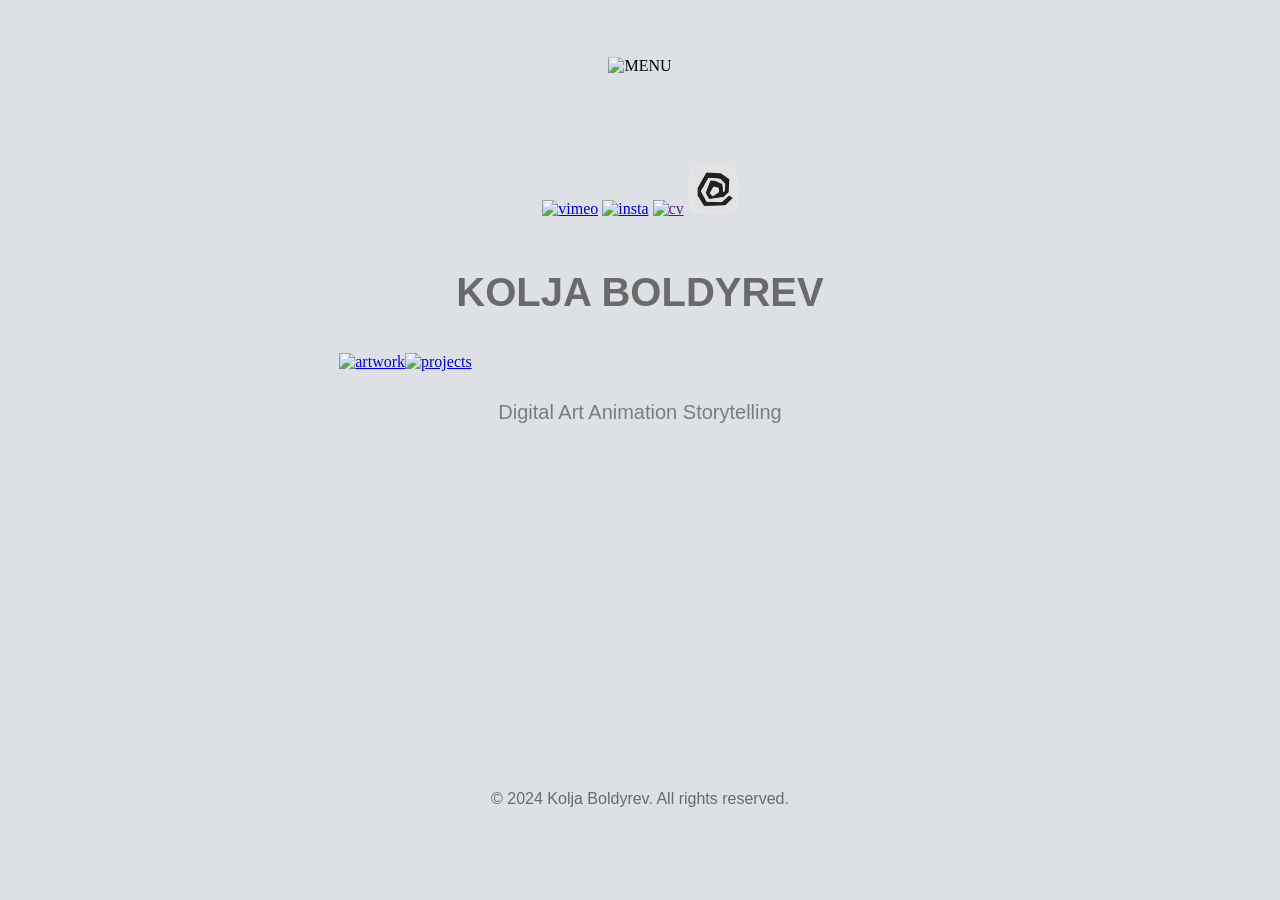
==== index.html @ 685eb056 "update index elements" ====
<!DOCTYPE html>
<html lang="en">
  <head>
    <title>Kolja HTML website</title>
    <meta charset="UTF-8">
    <meta name="description" content="Artist/Animator portfolio webpage">
    <meta name="keywords" content="HTML, CSS">
    <meta name="viewport" content="width=device-width, initial-scale=1.0">
    <meta name="author" content="Kolja Boldyrev">
    <link href="indexstyle.css" rel="stylesheet">
  </head>
  <body>
    <div style="text-align:center; padding: 40px;"> 
      <div class="dropdown">
        <img src="images/newmenu.png" alt="MENU" class="dropbtn">
        <div class="dropdown-content">
          <a href="art.html">ART</a>
          <a href="prj.html">PROJECTS</a>
        </div>
      </div>
    </div>
    <div style="text-align: center; padding-top: 50px;">
      <a href="https://vimeo.com/user75997028" target="_blank"><img src="images/vimeo.png" width="50px" alt="vimeo"></a>
      <a href="https://www.instagram.com/koljapipkin" target="_blank"><img src="images/insta.png" width="50px" alt="insta"></a>
      <a href=""target="_blank"><img src="images/cv.png" width="50px" alt="cv"></a>
      <a href=""target="_blank"><img src="images/gmail.png" width="50px" alt="cv"></a>
    </div>
    <div class="griddy">
      <div class="t2">
        <h1>KOLJA BOLDYREV</h1>
      </div>
      <div class="m3">
          <a href="art.html"><img src="images/art.gif" alt="artwork"></a>
          <a href="prj.html"><img src="images/prj.gif" alt="projects"></a>
      </div>
      <div class="b2">
        <h2> Digital Art Animation Storytelling </h2>
      </div>
      <div class="f2">
        <p style="text-align: center; padding: 20px;">© 2024 Kolja Boldyrev. All rights reserved.</p>
      </div>  
    </div> 
  </body>
</html>
---- indexstyle.css ----
body{
background: #dde1e5;
background-image: url("images/bg text 01.png");
}
h1 {
    color:  rgb(106, 106, 106);
    font-family: "Helvetica Neue", sans-serif;
    font-size: 40px;
    font-stretch: condensed;
}
h2 {
    color: rgb(124, 124, 124);
    font-family: "Helvetica Neue Light", sans-serif;
    font-size: 20px;
    text-align: center;
    outline-style: none;
    padding: 2px;
    font-weight: lighter;
}
img {
    max-width: 100%;
    height: auto;
}

.icon-container {
    display: flex;
    width: auto;
    height: auto;
}
.icon-container img {
    display: block;
    width: 50px;
    height: auto;
}

.griddy {
    display: grid;
    grid-template-columns: 1fr 1fr 1fr 1fr;
    gap: 1px;
    padding: 10px;
    margin:10px;
    border: 1px;
    grid-template-areas: 
        "t1 t2 t2 t3"
        "m1 m3 m3 m4"
        "b1 b2 b2 b3"
        "f1 f2 f2 f3";
}
.griddy div {
    padding: 5px;
}

.griddy div.t2 {
    grid-area: t2;
    justify-content: center;
    text-align: center;
    max-width: 100%;
    height: auto;
}
.griddy div.m2 {
    grid-area: m2;
    align-items: center;
    text-align: center;
    object-fit:  fill;
    width: 100%;
} 
.griddy div.m3 {
    grid-area: m3;
    display: flex;
    width: auto;
    height: auto;
}

.griddy div.m3 img{
    display: block;
    width: 100%;
    height: auto;
}


 
.griddy div.b2 {
    grid-area: b2;
    text-align: center;
    justify-content: center;
    height: auto;
}  

.griddy div.f2 {
    grid-area: f2;
    text-align: center;
    font-family: Helvetica, sans-serif;
    font-size: 10 px;
    padding-top: 50%;
    color:rgb(106, 106, 106);
}

/* Container holding the image and menu */
.dropdown {
  position: relative;
  display: inline-block;
}

/* Style the image as a button */
.dropbtn {
    width: 100px;
    height: auto;
    border-radius: 10%; 
    cursor: pointer;
    padding-top: 15%;
}

/* Hidden dropdown content */
.dropdown-content {
    display: none;
    position: absolute;
    background-color: #f9f9f9;
    min-width: 100px;
    box-shadow: 0px 8px 16px 0px rgba(0,0,0,0.2);
    z-index: 1;
}

/* Links inside the dropdown */
.dropdown-content a {
    color: black;
    padding: 12px 16px;
    text-decoration: none;
    display: block;
    font-family: "Helvetica Neue", sans-serif;
    font-size: 14px;
    text-align: center;
}

/* Show content on hover */
.dropdown:hover .dropdown-content {
    display: block;
}

.dropdown:hover .dropbtn {
  background-color: #e3e3e3;
}
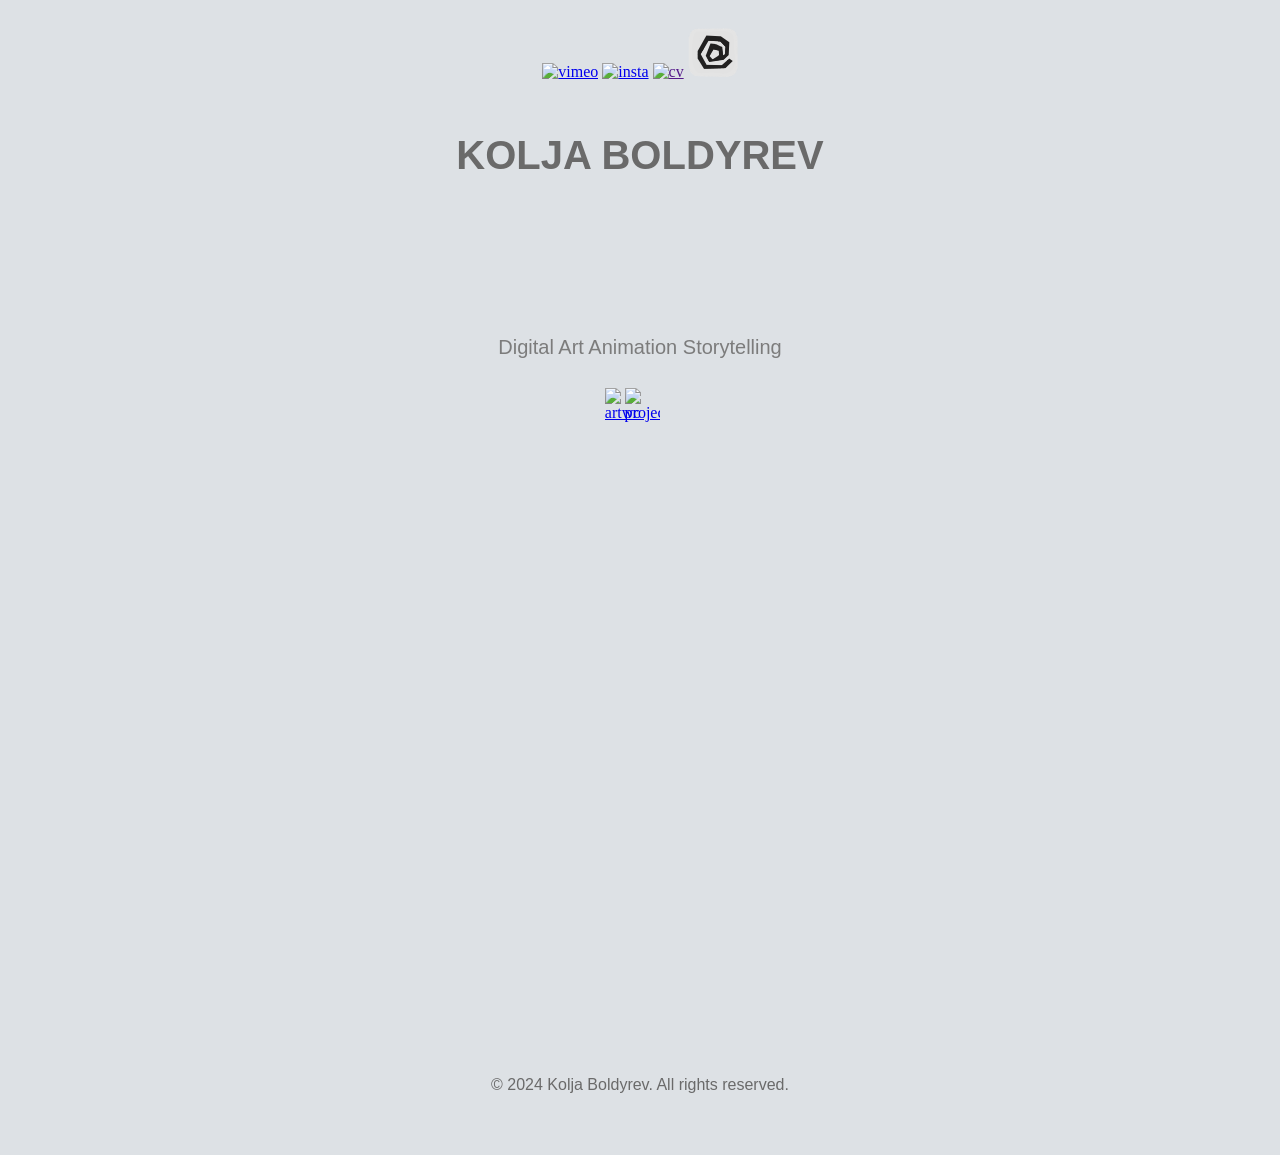
==== commit 82ab5250: "upd grid bring img together" ====
--- a/index.html
+++ b/index.html
@@ -10,16 +10,7 @@
     <link href="indexstyle.css" rel="stylesheet">
   </head>
   <body>
-    <div style="text-align:center; padding: 40px;"> 
-      <div class="dropdown">
-        <img src="images/newmenu.png" alt="MENU" class="dropbtn">
-        <div class="dropdown-content">
-          <a href="art.html">ART</a>
-          <a href="prj.html">PROJECTS</a>
-        </div>
-      </div>
-    </div>
-    <div style="text-align: center; padding-top: 50px;">
+    <div style="text-align: center; padding-top: 20px;">
       <a href="https://vimeo.com/user75997028" target="_blank"><img src="images/vimeo.png" width="50px" alt="vimeo"></a>
       <a href="https://www.instagram.com/koljapipkin" target="_blank"><img src="images/insta.png" width="50px" alt="insta"></a>
       <a href=""target="_blank"><img src="images/cv.png" width="50px" alt="cv"></a>
@@ -29,12 +20,12 @@
       <div class="t2">
         <h1>KOLJA BOLDYREV</h1>
       </div>
+       <div class="b2">
+        <h2> Digital Art Animation Storytelling </h2>
+      </div>
       <div class="m3">
           <a href="art.html"><img src="images/art.gif" alt="artwork"></a>
           <a href="prj.html"><img src="images/prj.gif" alt="projects"></a>
-      </div>
-      <div class="b2">
-        <h2> Digital Art Animation Storytelling </h2>
       </div>
       <div class="f2">
         <p style="text-align: center; padding: 20px;">© 2024 Kolja Boldyrev. All rights reserved.</p>
--- a/indexstyle.css
+++ b/indexstyle.css
@@ -17,11 +17,7 @@
     padding: 2px;
     font-weight: lighter;
 }
-img {
-    max-width: 100%;
-    height: auto;
-}
-
+/* Icons */
 .icon-container {
     display: flex;
     width: auto;
@@ -32,59 +28,54 @@
     width: 50px;
     height: auto;
 }
-
+/* Index page grid */
 .griddy {
     display: grid;
-    grid-template-columns: 1fr 1fr 1fr 1fr;
+    grid-template-columns: 1fr 1fr;
     gap: 1px;
     padding: 10px;
     margin:10px;
     border: 1px;
     grid-template-areas: 
-        "t1 t2 t2 t3"
-        "m1 m3 m3 m4"
-        "b1 b2 b2 b3"
-        "f1 f2 f2 f3";
+        "t2 t2"
+        "b2 b2"
+        "m3 m3"
+        "f2 f2";
 }
 .griddy div {
     padding: 5px;
 }
-
 .griddy div.t2 {
     grid-area: t2;
     justify-content: center;
     text-align: center;
     max-width: 100%;
-    height: auto;
-}
-.griddy div.m2 {
-    grid-area: m2;
-    align-items: center;
-    text-align: center;
-    object-fit:  fill;
-    width: 100%;
+    height: 200px;
 } 
-.griddy div.m3 {
-    grid-area: m3;
-    display: flex;
-    width: auto;
-    height: auto;
-}
-
-.griddy div.m3 img{
-    display: block;
-    width: 100%;
-    height: auto;
-}
-
-
- 
 .griddy div.b2 {
     grid-area: b2;
     text-align: center;
     justify-content: center;
     height: auto;
 }  
+
+.griddy div.m3 {
+    grid-area: m3;
+    display: flex;
+    justify-content: center;
+    align-items: center;
+    gap: 0px;
+}
+.griddy div.m3 a {
+  display: block;
+  flex: 0;
+  margin: 0 -15px;
+}
+.griddy div.m3 img{
+    display: block;
+    width: 70%;
+    height: auto;
+}
 
 .griddy div.f2 {
     grid-area: f2;
@@ -95,50 +86,5 @@
     color:rgb(106, 106, 106);
 }
 
-/* Container holding the image and menu */
-.dropdown {
-  position: relative;
-  display: inline-block;
-}
-
-/* Style the image as a button */
-.dropbtn {
-    width: 100px;
-    height: auto;
-    border-radius: 10%; 
-    cursor: pointer;
-    padding-top: 15%;
-}
-
-/* Hidden dropdown content */
-.dropdown-content {
-    display: none;
-    position: absolute;
-    background-color: #f9f9f9;
-    min-width: 100px;
-    box-shadow: 0px 8px 16px 0px rgba(0,0,0,0.2);
-    z-index: 1;
-}
-
-/* Links inside the dropdown */
-.dropdown-content a {
-    color: black;
-    padding: 12px 16px;
-    text-decoration: none;
-    display: block;
-    font-family: "Helvetica Neue", sans-serif;
-    font-size: 14px;
-    text-align: center;
-}
-
-/* Show content on hover */
-.dropdown:hover .dropdown-content {
-    display: block;
-}
-
-.dropdown:hover .dropbtn {
-  background-color: #e3e3e3;
-}
 
 
-
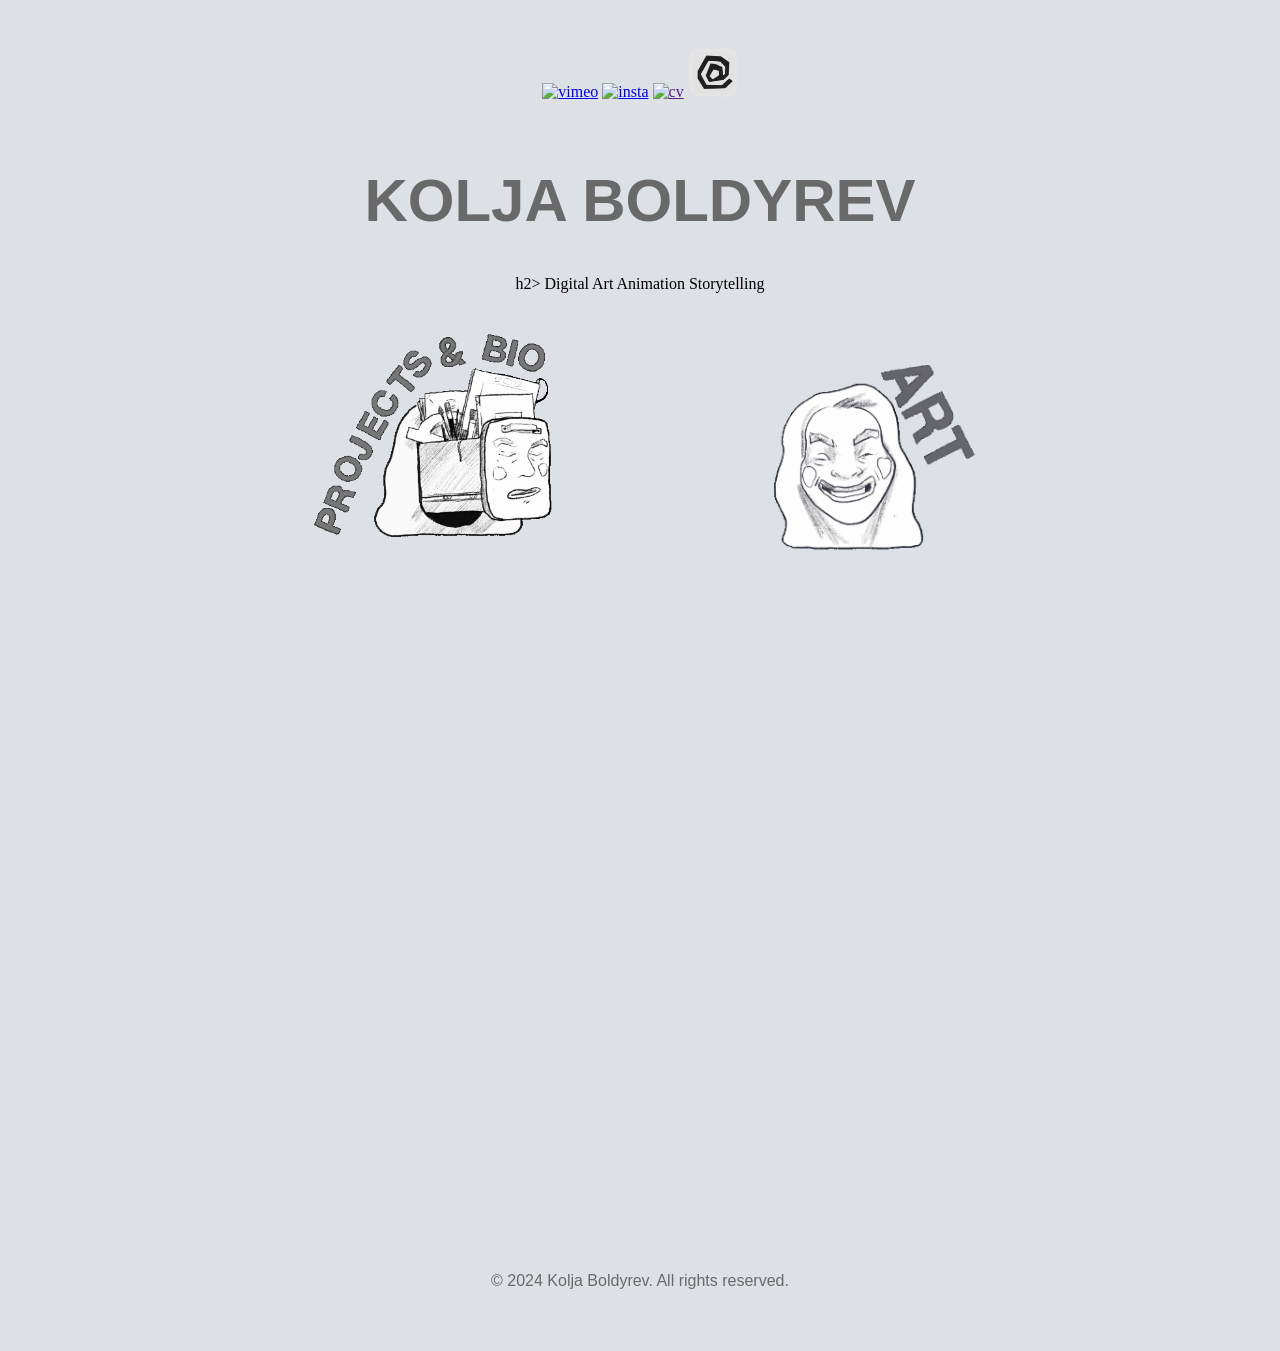
==== commit 65fb85ca: "upd grid on index" ====
--- a/index.html
+++ b/index.html
@@ -10,7 +10,7 @@
     <link href="indexstyle.css" rel="stylesheet">
   </head>
   <body>
-    <div style="text-align: center; padding-top: 20px;">
+    <div style="text-align: center; padding-top: 40px;">
       <a href="https://vimeo.com/user75997028" target="_blank"><img src="images/vimeo.png" width="50px" alt="vimeo"></a>
       <a href="https://www.instagram.com/koljapipkin" target="_blank"><img src="images/insta.png" width="50px" alt="insta"></a>
       <a href=""target="_blank"><img src="images/cv.png" width="50px" alt="cv"></a>
@@ -19,9 +19,7 @@
     <div class="griddy">
       <div class="t2">
         <h1>KOLJA BOLDYREV</h1>
-      </div>
-       <div class="b2">
-        <h2> Digital Art Animation Storytelling </h2>
+        h2> Digital Art Animation Storytelling </h2>
       </div>
       <div class="m3">
           <a href="art.html"><img src="images/art.gif" alt="artwork"></a>
--- a/indexstyle.css
+++ b/indexstyle.css
@@ -3,13 +3,13 @@
 background-image: url("images/bg text 01.png");
 }
 h1 {
-    color:  rgb(106, 106, 106);
+    color:  rgb(105, 105, 105);
     font-family: "Helvetica Neue", sans-serif;
-    font-size: 40px;
+    font-size: 60px;
     font-stretch: condensed;
 }
 h2 {
-    color: rgb(124, 124, 124);
+    color: rgb(75, 75, 75);
     font-family: "Helvetica Neue Light", sans-serif;
     font-size: 20px;
     text-align: center;
@@ -34,7 +34,7 @@
     grid-template-columns: 1fr 1fr;
     gap: 1px;
     padding: 10px;
-    margin:10px;
+    margin: 10px;
     border: 1px;
     grid-template-areas: 
         "t2 t2"
@@ -50,13 +50,13 @@
     justify-content: center;
     text-align: center;
     max-width: 100%;
-    height: 200px;
+    height: auto;
 } 
 .griddy div.b2 {
     grid-area: b2;
     text-align: center;
     justify-content: center;
-    height: auto;
+    height: 40px;
 }  
 
 .griddy div.m3 {
@@ -64,17 +64,16 @@
     display: flex;
     justify-content: center;
     align-items: center;
-    gap: 0px;
+    gap: 5px;
 }
 .griddy div.m3 a {
   display: block;
-  flex: 0;
-  margin: 0 -15px;
 }
 .griddy div.m3 img{
     display: block;
-    width: 70%;
+    width: 45vw;
     height: auto;
+    max-width: 400px;
 }
 
 .griddy div.f2 {
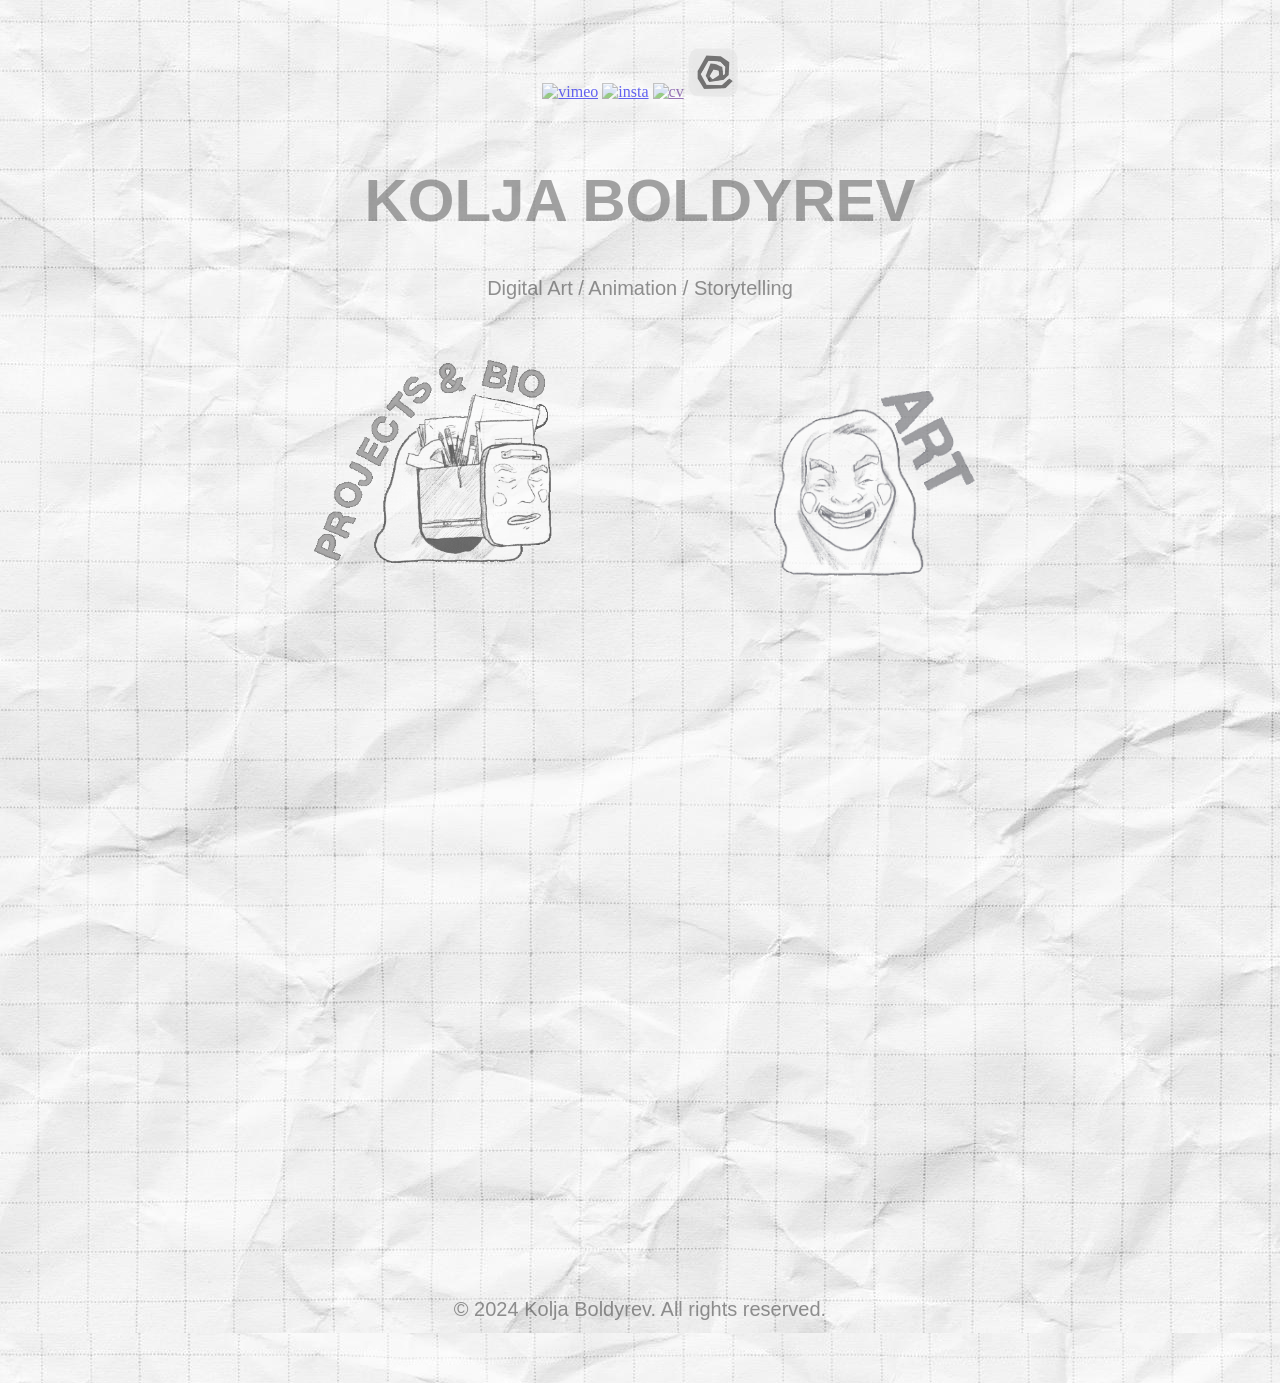
==== commit b70cef51: "upd h2 on index" ====
--- a/index.html
+++ b/index.html
@@ -14,19 +14,19 @@
       <a href="https://vimeo.com/user75997028" target="_blank"><img src="images/vimeo.png" width="50px" alt="vimeo"></a>
       <a href="https://www.instagram.com/koljapipkin" target="_blank"><img src="images/insta.png" width="50px" alt="insta"></a>
       <a href=""target="_blank"><img src="images/cv.png" width="50px" alt="cv"></a>
-      <a href=""target="_blank"><img src="images/gmail.png" width="50px" alt="cv"></a>
+      <a href="mailto:koljabolt@gmail.com"target="_blank"><img src="images/gmail.png" width="50px" alt="cv"></a>
     </div>
     <div class="griddy">
       <div class="t2">
         <h1>KOLJA BOLDYREV</h1>
-        h2> Digital Art Animation Storytelling </h2>
+        <h2> Digital Art / Animation / Storytelling </h2>
       </div>
       <div class="m3">
           <a href="art.html"><img src="images/art.gif" alt="artwork"></a>
           <a href="prj.html"><img src="images/prj.gif" alt="projects"></a>
       </div>
       <div class="f2">
-        <p style="text-align: center; padding: 20px;">© 2024 Kolja Boldyrev. All rights reserved.</p>
+        <h2 style="text-align: center; padding: 20px;">© 2024 Kolja Boldyrev. All rights reserved.</h2>
       </div>  
     </div> 
   </body>
--- a/indexstyle.css
+++ b/indexstyle.css
@@ -1,7 +1,10 @@
 body{
 background: #dde1e5;
 background-image: url("images/bg text 01.png");
+background-repeat: repeat;
+opacity: 60%;
 }
+
 h1 {
     color:  rgb(105, 105, 105);
     font-family: "Helvetica Neue", sans-serif;
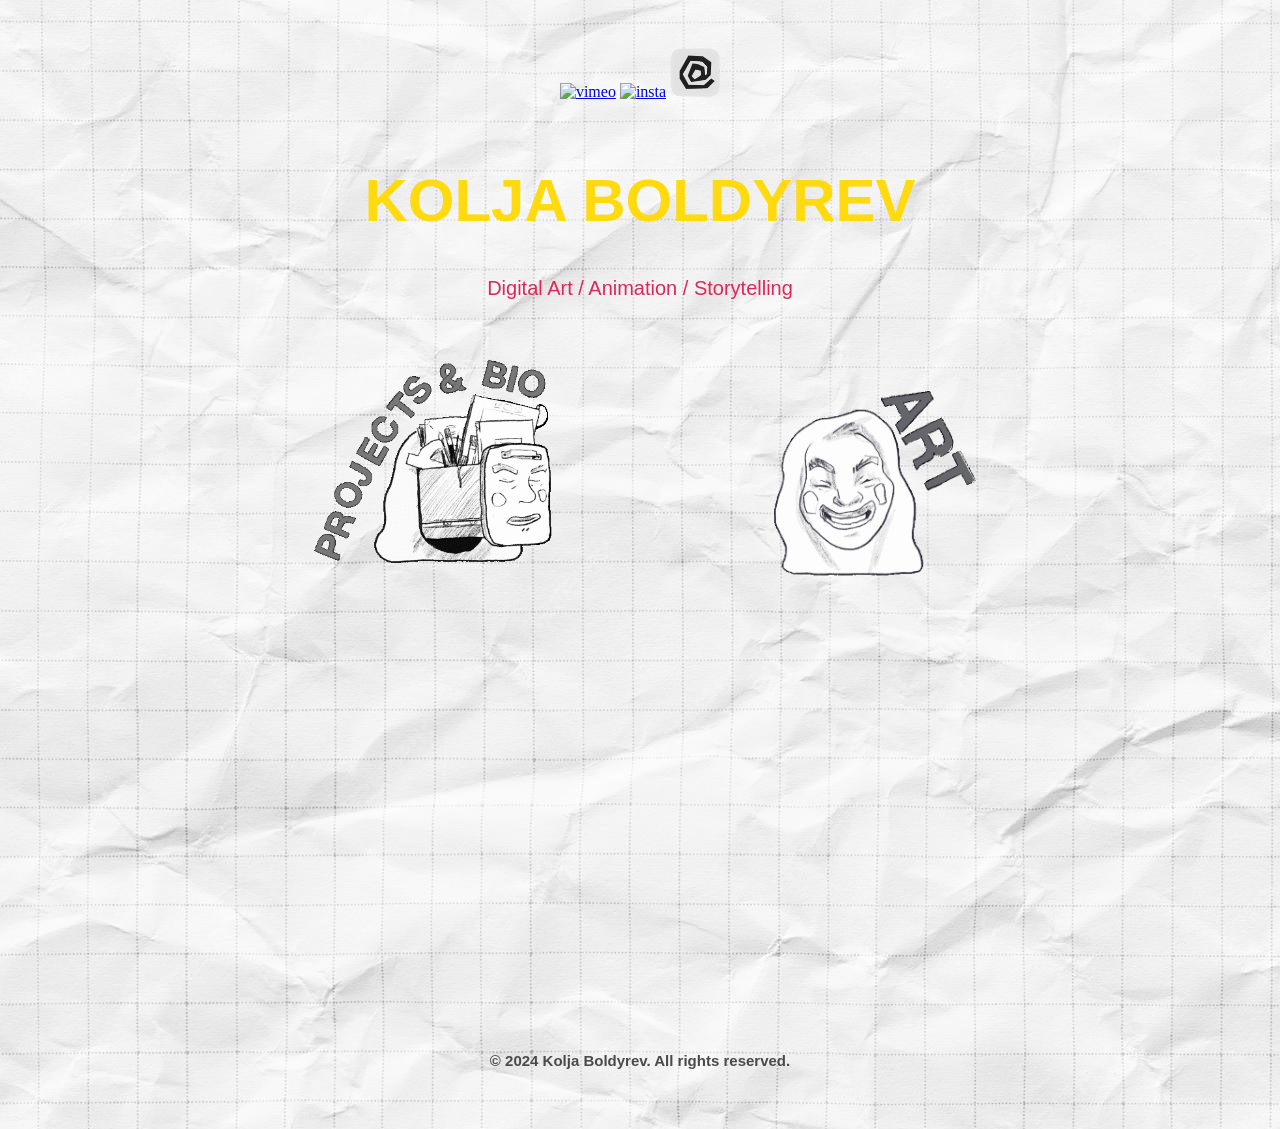
==== commit af02ef36: "upd footer" ====
--- a/index.html
+++ b/index.html
@@ -13,7 +13,6 @@
     <div style="text-align: center; padding-top: 40px;">
       <a href="https://vimeo.com/user75997028" target="_blank"><img src="images/vimeo.png" width="50px" alt="vimeo"></a>
       <a href="https://www.instagram.com/koljapipkin" target="_blank"><img src="images/insta.png" width="50px" alt="insta"></a>
-      <a href=""target="_blank"><img src="images/cv.png" width="50px" alt="cv"></a>
       <a href="mailto:koljabolt@gmail.com"target="_blank"><img src="images/gmail.png" width="50px" alt="cv"></a>
     </div>
     <div class="griddy">
@@ -26,7 +25,7 @@
           <a href="prj.html"><img src="images/prj.gif" alt="projects"></a>
       </div>
       <div class="f2">
-        <h2 style="text-align: center; padding: 20px;">© 2024 Kolja Boldyrev. All rights reserved.</h2>
+        <h3 style="text-align: center; padding: 20px;">© 2024 Kolja Boldyrev. All rights reserved.</h3>
       </div>  
     </div> 
   </body>
--- a/indexstyle.css
+++ b/indexstyle.css
@@ -1,24 +1,34 @@
 body{
-background: #dde1e5;
+background: #d0d0cf;
 background-image: url("images/bg text 01.png");
 background-repeat: repeat;
-opacity: 60%;
 }
 
 h1 {
-    color:  rgb(105, 105, 105);
+    color:  rgb(254, 218, 15);
     font-family: "Helvetica Neue", sans-serif;
     font-size: 60px;
     font-stretch: condensed;
 }
 h2 {
-    color: rgb(75, 75, 75);
+    color: rgb(217, 41, 88);
     font-family: "Helvetica Neue Light", sans-serif;
     font-size: 20px;
     text-align: center;
     outline-style: none;
     padding: 2px;
     font-weight: lighter;
+}
+h3 {
+    color: rgb(74, 74, 74);
+    font-family: "Helvetica Neue Light", sans-serif;
+    font-size: 15px;
+    text-align: center;
+    outline-style: none;
+    padding: 2px;
+    font-weight: super light;
+    font-stretch: condensed;
+
 }
 /* Icons */
 .icon-container {
@@ -84,8 +94,7 @@
     text-align: center;
     font-family: Helvetica, sans-serif;
     font-size: 10 px;
-    padding-top: 50%;
-    color:rgb(106, 106, 106);
+    padding-top: 30%;
 }
 
 
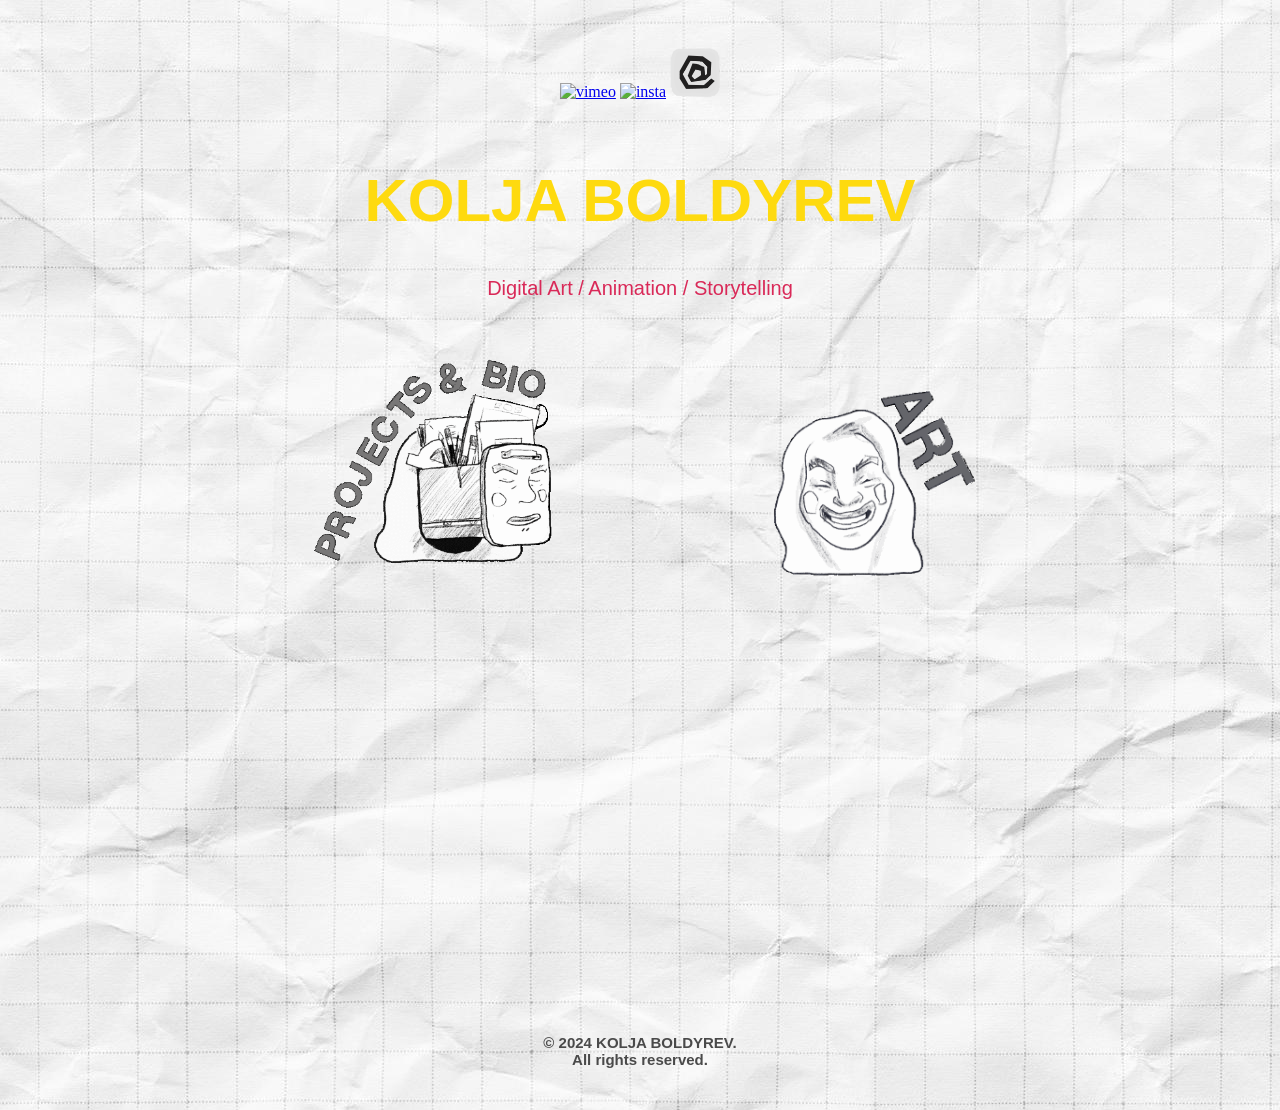
==== commit 3eecdd23: "upd" ====
--- a/index.html
+++ b/index.html
@@ -25,7 +25,7 @@
           <a href="prj.html"><img src="images/prj.gif" alt="projects"></a>
       </div>
       <div class="f2">
-        <h3 style="text-align: center; padding: 20px;">© 2024 Kolja Boldyrev. All rights reserved.</h3>
+        <h3>© 2024 KOLJA BOLDYREV. <br>All rights reserved.</h3>
       </div>  
     </div> 
   </body>
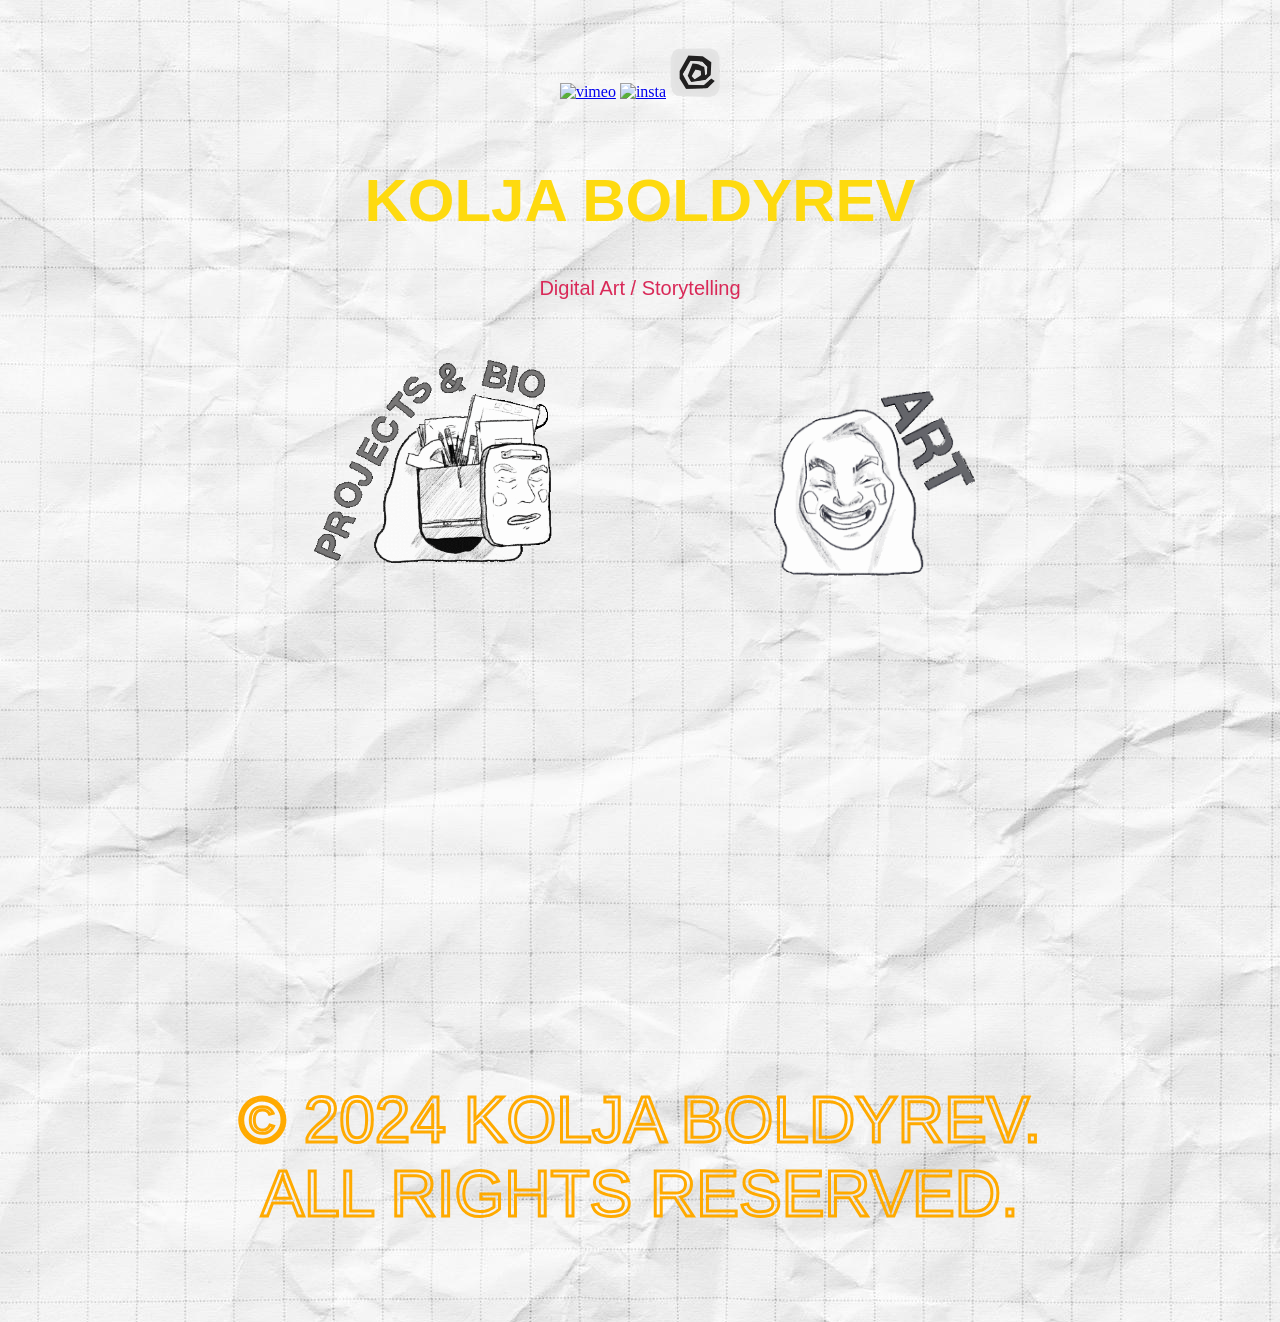
==== commit b9ab82d9: "upd subheader on index" ====
--- a/index.html
+++ b/index.html
@@ -18,7 +18,7 @@
     <div class="griddy">
       <div class="t2">
         <h1>KOLJA BOLDYREV</h1>
-        <h2> Digital Art / Animation / Storytelling </h2>
+        <h2> Digital Art / Storytelling </h2>
       </div>
       <div class="m3">
           <a href="art.html"><img src="images/art.gif" alt="artwork"></a>
--- a/indexstyle.css
+++ b/indexstyle.css
@@ -20,15 +20,14 @@
     font-weight: lighter;
 }
 h3 {
-    color: rgb(74, 74, 74);
     font-family: "Helvetica Neue Light", sans-serif;
-    font-size: 15px;
+    font-size: 4em;
     text-align: center;
-    outline-style: none;
+    font-weight: lighter;
     padding: 2px;
-    font-weight: super light;
-    font-stretch: condensed;
-
+    color: transparent;
+    -webkit-text-stroke: 3px rgb(255, 170, 0);
+    text-transform: uppercase;
 }
 /* Icons */
 .icon-container {
@@ -92,8 +91,6 @@
 .griddy div.f2 {
     grid-area: f2;
     text-align: center;
-    font-family: Helvetica, sans-serif;
-    font-size: 10 px;
     padding-top: 30%;
 }
 
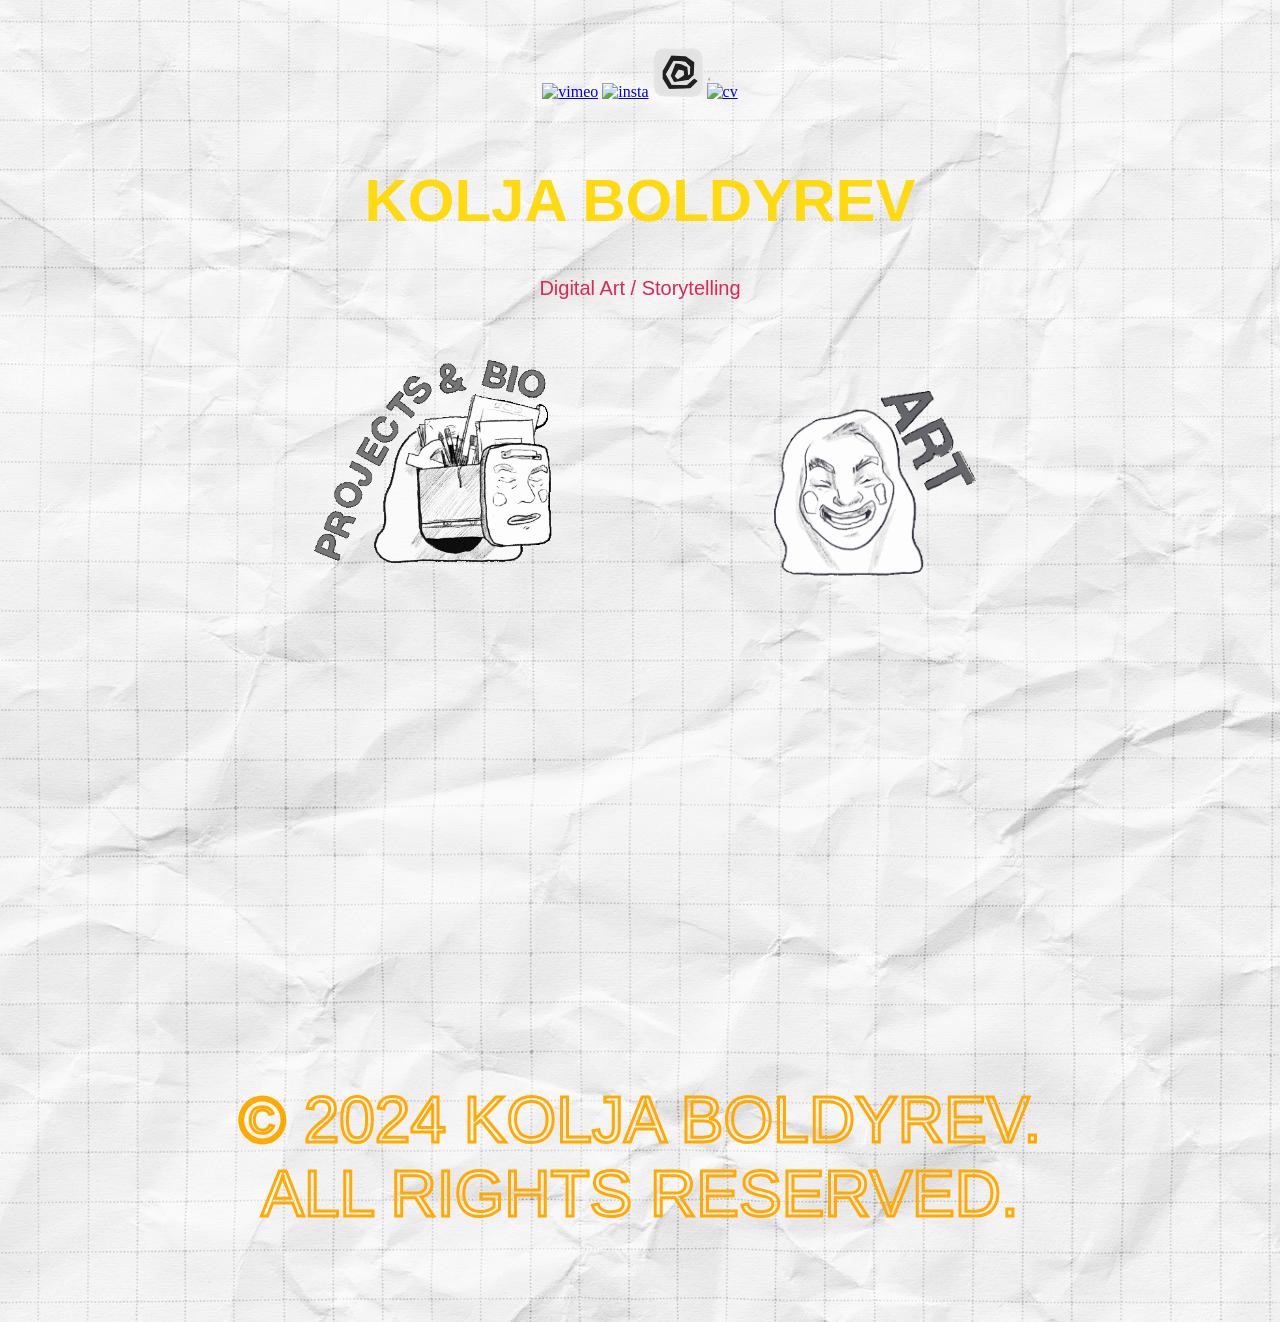
==== commit 2104a2ef: "add cv to index" ====
--- a/index.html
+++ b/index.html
@@ -13,7 +13,8 @@
     <div style="text-align: center; padding-top: 40px;">
       <a href="https://vimeo.com/user75997028" target="_blank"><img src="images/vimeo.png" width="50px" alt="vimeo"></a>
       <a href="https://www.instagram.com/koljapipkin" target="_blank"><img src="images/insta.png" width="50px" alt="insta"></a>
-      <a href="mailto:koljabolt@gmail.com"target="_blank"><img src="images/gmail.png" width="50px" alt="cv"></a>
+      <a href="mailto:koljabolt@gmail.com"target="_blank"><img src="images/gmail.png" width="50px" alt="gmail"></a>
+      <a href="images/CV.pdf"target="_blank"><img src="images/cv.png" width="50px" alt="cv"></a>
     </div>
     <div class="griddy">
       <div class="t2">
